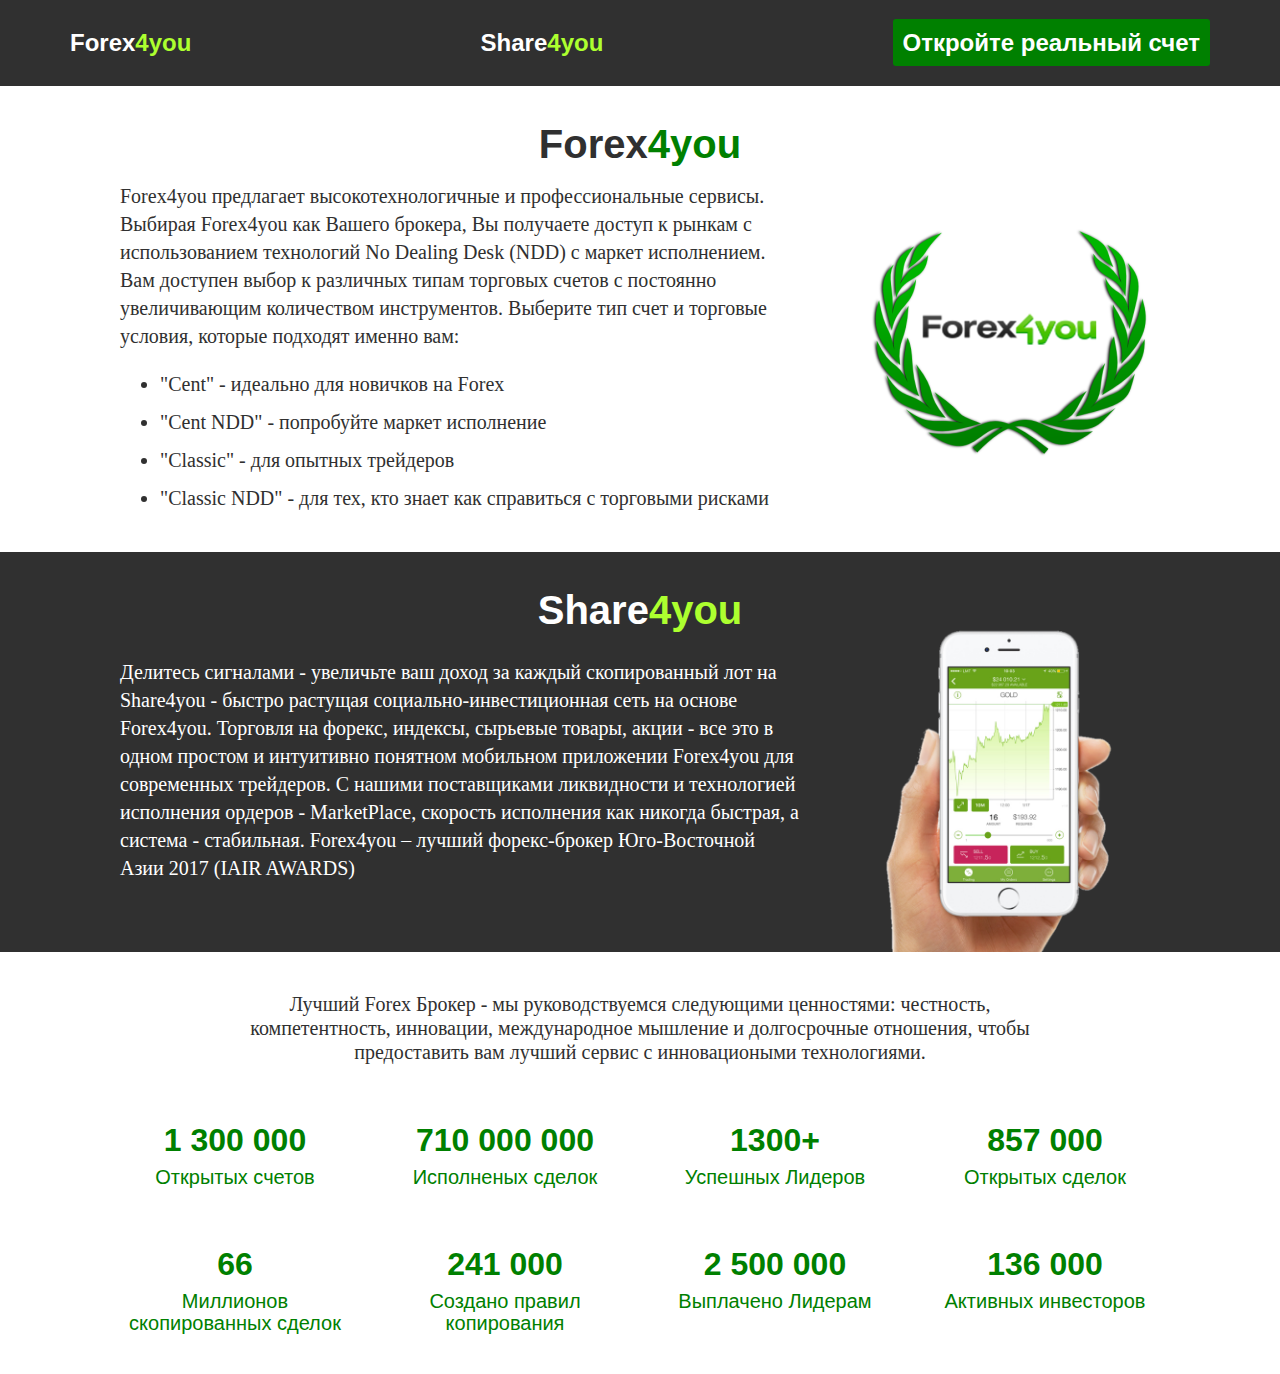
==== landing/index.html @ 1aeba574 "landing" ====
<!DOCTYPE html>
<html lang="en">
<head>
    <meta charset="UTF-8">
    <meta name="viewport" content="width=device-width, initial-scale=1.0">
    <link rel="stylesheet" href="styles/normalize.css">
    <link rel="stylesheet" href="styles/style.css">
    <title>Document</title>
</head>
<body>
    <header class="header">
        <div class="container">
            <div class="header__top">
                <ul class="header__top_menu">
                    <li><a href="https://www.forex4you.ru.com/?affid=4q2jcdx">Forex<span class="last_word">4you</span></a></li>
                    <li><a href="https://www.share4you.com/ru/?affid=4q2jcdx">Share<span class="last_word">4you</span></a></li>
                    <li><a href="https://account.forex4you.ru.com/ru/user-registration/?affid=4q2jcdx" class="header__btn">Откройте реальный счет</a></li>
                </ul>     
            </div>
        </div>    
    </header>
    <section class="about">
        <div class="container">
            <div class="about__inner">
                <div class="about__header">
                    <h1>Forex<span class="last_word">4you</span></h1>
                </div>
                
                <div class="about__content">
                    <div class="about__inner_text">
                        <p>
                            Forex4you предлагает высокотехнологичные и профессиональные сервисы. Выбирая Forex4you как Вашего брокера, Вы получаете доступ к рынкам с использованием технологий No Dealing Desk (NDD) с маркет исполнением.
                            Вам доступен выбор к различных типам торговых счетов с постоянно увеличивающим количеством инструментов. Выберите тип счет и торговые условия, которые подходят именно вам:      
                        </p>
                        <ul>
                            <li>"Cent" - идеально для новичков на Forex</li>
                            <li>"Cent NDD" - попробуйте маркет исполнение</li>
                            <li>"Classic" - для опытных трейдеров</li>
                            <li>"Classic NDD" - для тех, кто знает как справиться с торговыми рисками</li> 
                        </ul>
                    </div>
                    <div class="about__inner_image">
                        <img src="img/forex4you_big.png" />
                    </div>
                </div>

            </div>
        </div>
    </section>
    <section class="about_share">
        <div class="container">
            <div class="about_share__inner">
                <div class="about_share__header">
                    <h1>
                        Share<span class="last_word">4you</span>
                    </h1>
                </div>

                <div class="about_share__content">
                            Делитесь сигналами - увеличьте ваш доход за каждый скопированный лот на Share4you - быстро растущая социально-инвестиционная сеть на основе Forex4you.
                            Торговля на форекс, индексы, сырьевые товары, акции - все это в одном простом и интуитивно понятном мобильном приложении Forex4you для современных трейдеров.
                            С нашими поставщиками ликвидности и технологией исполнения ордеров - MarketPlace, скорость исполнения как никогда быстрая, а система - стабильная.
                            Forex4you – лучший форекс-брокер Юго-Восточной Азии 2017 (IAIR AWARDS)
                </div>
            </div>
        </div>
    </section>
    <section class="achievments">
        <div class="container">
            <div class="achienvments__inner">
                <div class="achievments__header">
                    Лучший Forex Брокер - мы руководствуемся следующими ценностями: честность, компетентность, инновации, международное мышление и долгосрочные отношения, чтобы предоставить вам лучший сервис с инновациоными технологиями.
                </div>
                <div class="achievments__content">
                    <ul class="achievments__content_list">
                        <li><span>1 300 000</span> Открытых счетов</li>
                        <li><span>710 000 000</span> Исполненых сделок</li>
                        <li><span>1300+</span> Успешных Лидеров</li>
                        <li><span>857 000</span> Открытых сделок</li>
                        <li><span>66</span> Миллионов скопированных сделок</li>
                        <li><span>241 000</span> Создано правил копирования</li>
                        <li><span>2 500 000</span> Выплачено Лидерам</li>
                        <li><span>136 000</span> Активных инвесторов</li>
                    </ul>
                </div>
            </div>
        </div>
    </section>
</body>
</html>
---- landing/styles/style.css ----
*{
    box-sizing: border-box;
}

body{
    font-family: 'PT Serif', serif;
    font-weight: 500;
    font-size: 20px;
    line-height: 20px;
    color: #303030;
    background-color: white;
}

p, ul, li, h1{
    margin:0;
    padding: 0;
}

.container{
    max-width: 1170px;
    margin: 0 auto;
    padding: 0 15px;
}

header{
    font-family: 'Roboto', sans-serif;
    background-color: #303030;
    line-height: 36px;
}

.header__top{
    padding: 15px 0;
}

.header__top a ,
.header__top:active a,
.header__top:visited a,
.header__top:hover a{
    color: white;
    text-decoration: none;
}

.header__top ul{
    display: flex;
	justify-content: space-between;
    align-items: center;
    padding: 10px 0;
    margin: 0;
}

.header__top ul li{
    list-style: none;
    display: inline-block;
    font-size: 24px;
    font-weight: bold;
}

.last_word{
    color:greenyellow;
}

.header__btn{
    background-color: green;
    padding: 10px 10px;
    border-radius: 3px;
}

.header__btn:active{
    background-color: #9a9b9b;
}

.about__inner{
    padding: 40px 0 ;
}

.about__header,
.about_share__header{
    text-align: center;
    font-family: 'Roboto', sans-serif;
    line-height: 36px;
}

.about__header .last_word{
    color: green;
}

.about__content{
    padding-top: 20px;
    margin: 0 50px;
    display: flex;
    align-items: center;
    justify-content: space-between;
}

.about__inner_text{
    max-width: 680px;
    line-height: 28px;

}

.about__inner_text ul{
    margin-left: 40px;
    margin-top: 20px;
}

.about__inner_text ul li{
    margin-top: 10px;
}

.about_share{
    background: #303030;
    color: white;
}

.about_share__inner{
    padding-top: 40px;
    min-height: 400px;
    background-image: url(../img/background_about_share.png);
    background-size: 700px;
	background-repeat: no-repeat;
    background-position: bottom 0 right -80px;
}

.about_share__content{
    text-align: left;
    line-height: 28px;
    padding-top: 30px;
    margin-left: 50px;
    max-width: 680px;
}

.achievments{
    padding: 40px 0;
}

.achievments__header{
    text-align: center;
    max-width: 800px;
    font-size: 20px;
    line-height: 24px;
    margin: 0 auto;
}

.achievments__content{
    padding-top: 60px;
    margin: 0 50px;
    font-family: 'Roboto', sans-serif;
    line-height: 22px;  
    color: green;
}

.achievments__content ul{
    display: grid;
    grid-template-columns: repeat(4, 1fr);
    row-gap: 60px;
    column-gap: 40px;
}

.achievments__content ul li{
    display: block;
    text-align: center;
}

.achievments__content ul>li>span{
    font-size: 32px;
    line-height: 32px; 
    font-weight: bold;
    display: block;
    margin-bottom: 10px;
}
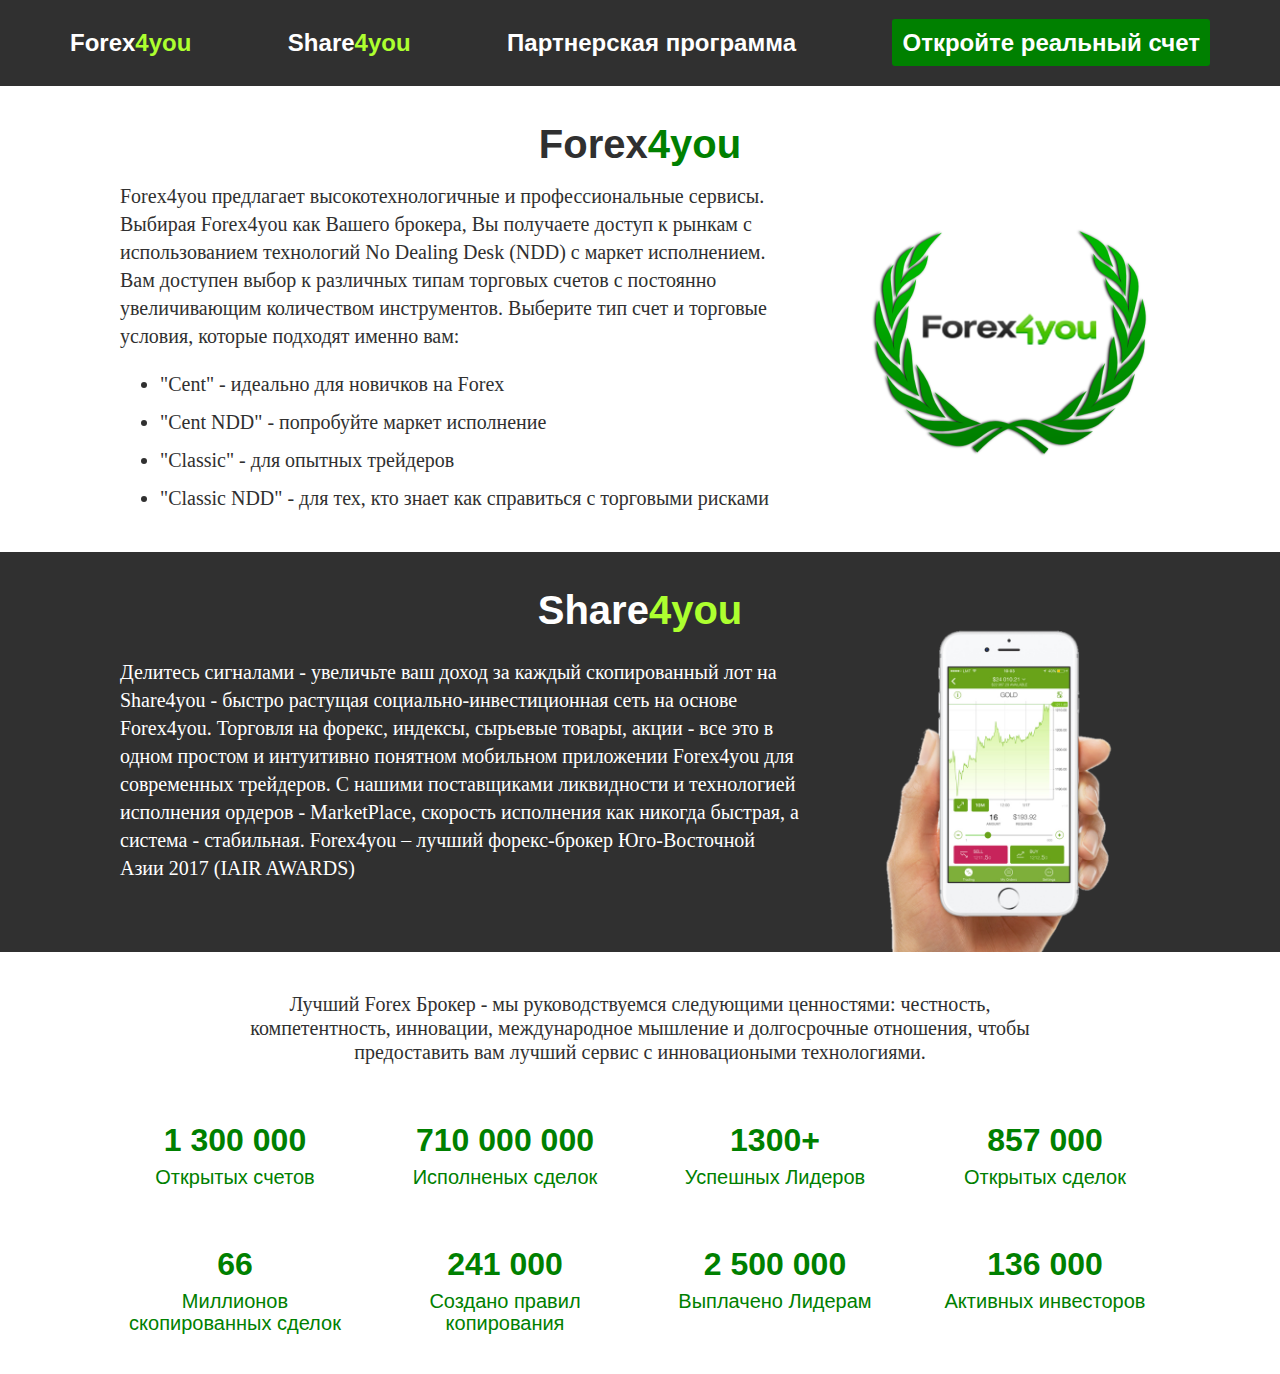
==== commit 3b65e0e0: "add partnership" ====
--- a/landing/index.html
+++ b/landing/index.html
@@ -14,6 +14,7 @@
                 <ul class="header__top_menu">
                     <li><a href="https://www.forex4you.ru.com/?affid=4q2jcdx">Forex<span class="last_word">4you</span></a></li>
                     <li><a href="https://www.share4you.com/ru/?affid=4q2jcdx">Share<span class="last_word">4you</span></a></li>
+                    <li><a href="https://partners.forex4you.com/ru/?affid=4q2jcdx">Партнерская программа</a></li>
                     <li><a href="https://account.forex4you.ru.com/ru/user-registration/?affid=4q2jcdx" class="header__btn">Откройте реальный счет</a></li>
                 </ul>     
             </div>
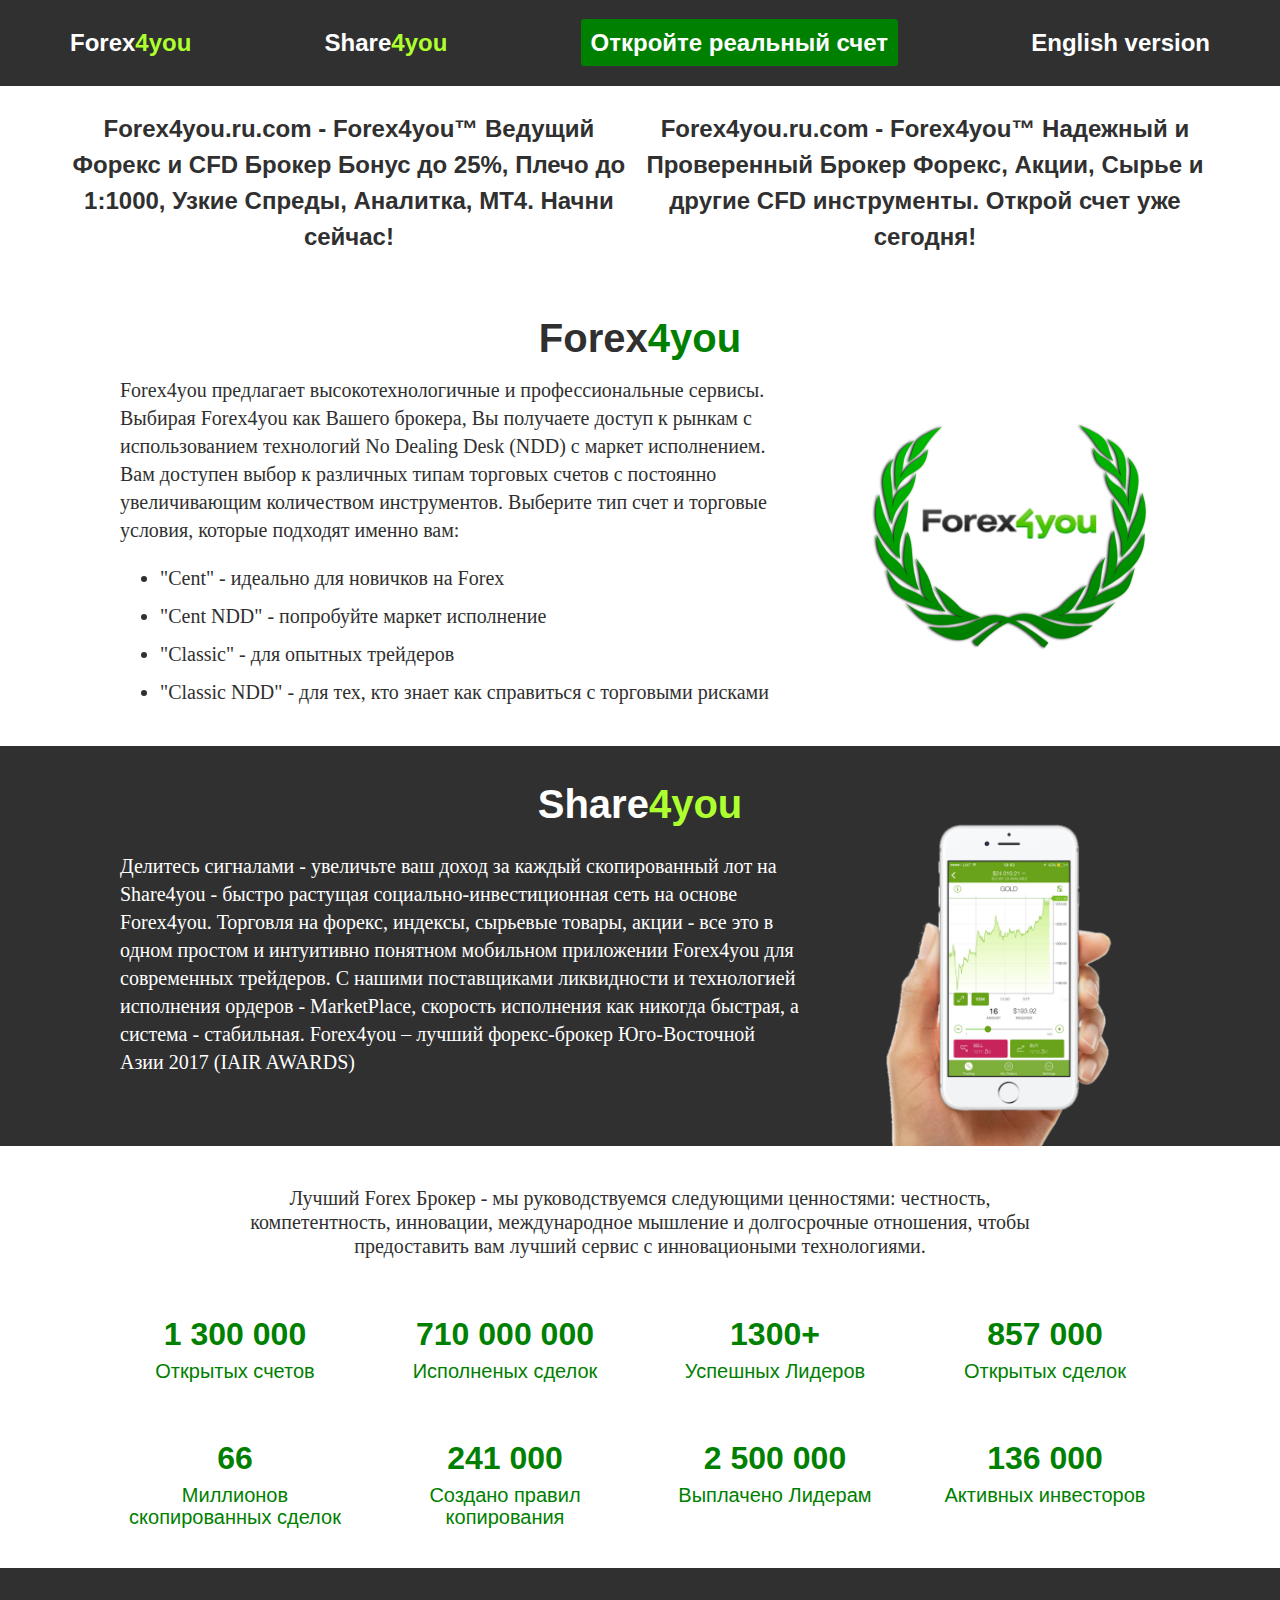
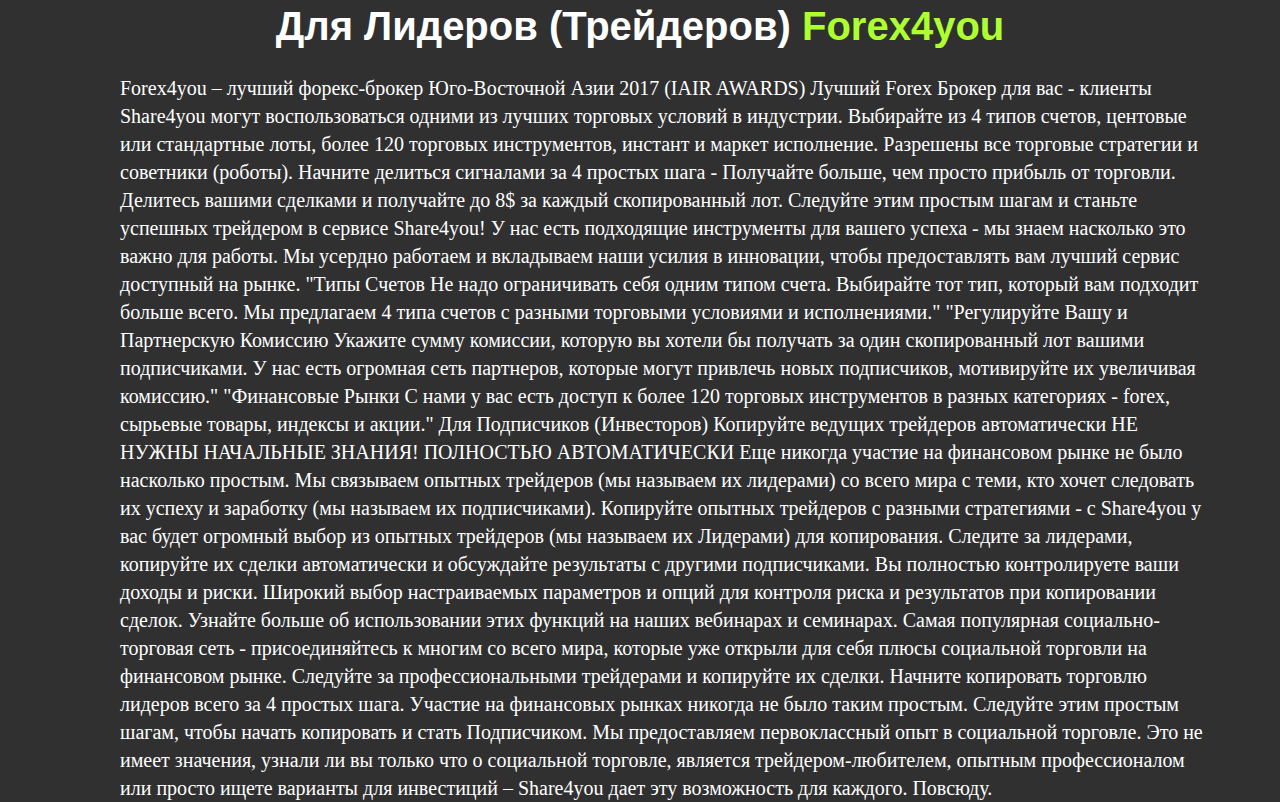
==== commit 0447d54c: "English version" ====
--- a/landing/index.html
+++ b/landing/index.html
@@ -5,7 +5,7 @@
     <meta name="viewport" content="width=device-width, initial-scale=1.0">
     <link rel="stylesheet" href="styles/normalize.css">
     <link rel="stylesheet" href="styles/style.css">
-    <title>Document</title>
+    <title>Forex4you</title>
 </head>
 <body>
     <header class="header">
@@ -14,12 +14,25 @@
                 <ul class="header__top_menu">
                     <li><a href="https://www.forex4you.ru.com/?affid=4q2jcdx">Forex<span class="last_word">4you</span></a></li>
                     <li><a href="https://www.share4you.com/ru/?affid=4q2jcdx">Share<span class="last_word">4you</span></a></li>
-                    <li><a href="https://partners.forex4you.com/ru/?affid=4q2jcdx">Партнерская программа</a></li>
                     <li><a href="https://account.forex4you.ru.com/ru/user-registration/?affid=4q2jcdx" class="header__btn">Откройте реальный счет</a></li>
+                   	<li><a href="indexEn.html">English version</a></li>
                 </ul>     
             </div>
+
         </div>    
     </header>
+                <div class="header__back">
+                <ul class="header__back_menu">
+                    <li>Forex4you.ru.com - Forex4you™
+						Ведущий Форекс и CFD Брокер
+						Бонус до 25%, Плечо до 1:1000, Узкие Спреды, Аналитка, MT4. Начни сейчас!
+					</li>
+                    <li>Forex4you.ru.com - Forex4you™
+						Надежный и Проверенный Брокер
+						Форекс, Акции, Сырье и другие CFD инструменты. Открой счет уже сегодня!
+					</li>
+                </ul>     
+            </div>
     <section class="about">
         <div class="container">
             <div class="about__inner">
@@ -87,5 +100,20 @@
             </div>
         </div>
     </section>
+     <section class="for_leaders">
+        <div class="container">
+            <div class="for_leaders__inner">
+                <div class="for_leaders__header">
+                    <h1>
+                        Для Лидеров (Трейдеров) <span class="last_word">Forex4you</span>
+                    </h1>
+                </div>
+                <div class="for_leaders__content">
+                            Forex4you – лучший форекс-брокер Юго-Восточной Азии 2017 (IAIR AWARDS) Лучший Forex Брокер для вас - клиенты Share4you могут воспользоваться одними из лучших торговых условий в индустрии. Выбирайте из 4 типов счетов, центовые или стандартные лоты, более 120 торговых инструментов, инстант и маркет исполнение. Разрешены все торговые стратегии и советники (роботы). Начните делиться сигналами за 4 простых шага - Получайте больше, чем просто прибыль от торговли. Делитесь вашими сделками и получайте до 8$ за каждый скопированный лот. Следуйте этим простым шагам и станьте успешных трейдером в сервисе Share4you! У нас есть подходящие инструменты для вашего успеха - мы знаем насколько это важно для работы. Мы усердно работаем и вкладываем наши усилия в инновации, чтобы предоставлять вам лучший сервис доступный на рынке. "Типы Счетов Не надо ограничивать себя одним типом счета. Выбирайте тот тип, который вам подходит больше всего. Мы предлагаем 4 типа счетов с разными торговыми условиями и исполнениями." "Регулируйте Вашу и Партнерскую Комиссию Укажите сумму комиссии, которую вы хотели бы получать за один скопированный лот вашими подписчиками. У нас есть огромная сеть партнеров, которые могут привлечь новых подписчиков, мотивируйте их увеличивая комиссию." "Финансовые Рынки С нами у вас есть доступ к более 120 торговых инструментов в разных категориях - forex, сырьевые товары, индексы и акции." Для Подписчиков (Инвесторов) Копируйте ведущих трейдеров автоматически НЕ НУЖНЫ НАЧАЛЬНЫЕ ЗНАНИЯ! ПОЛНОСТЬЮ АВТОМАТИЧЕСКИ Еще никогда участие на финансовом рынке не было насколько простым. Мы связываем опытных трейдеров (мы называем их лидерами) со всего мира с теми, кто хочет следовать их успеху и заработку (мы называем их подписчиками). Копируйте опытных трейдеров с разными стратегиями - с Share4you у вас будет огромный выбор из опытных трейдеров (мы называем их Лидерами) для копирования. Следите за лидерами, копируйте их сделки автоматически и обсуждайте результаты с другими подписчиками. Вы полностью контролируете ваши доходы и риски. Широкий выбор настраиваемых параметров и опций для контроля риска и результатов при копировании сделок. Узнайте больше об использовании этих функций на наших вебинарах и семинарах. Самая популярная социально-торговая сеть - присоединяйтесь к многим со всего мира, которые уже открыли для себя плюсы социальной торговли на финансовом рынке. Следуйте за профессиональными трейдерами и копируйте их сделки. Начните копировать торговлю лидеров всего за 4 простых шага. Участие на финансовых рынках никогда не было таким простым. Следуйте этим простым шагам, чтобы начать копировать и стать Подписчиком. Мы предоставляем первоклассный опыт в социальной торговле. Это не имеет значения, узнали ли вы только что о социальной торговле, является трейдером-любителем, опытным профессионалом или просто ищете варианты для инвестиций – Share4you дает эту возможность для каждого. Повсюду.
+
+                </div>
+            </div>
+        </div>
+    </section>
 </body>
 </html>--- a/landing/styles/style.css
+++ b/landing/styles/style.css
@@ -54,6 +54,32 @@
     font-size: 24px;
     font-weight: bold;
 }
+.header__back{
+    padding: 15px 0;
+    background-color: white;
+    font-family: 'Roboto', sans-serif;
+    width: 90%;
+    text-align: center;
+    margin-left: 5%;
+    margin-right: 5%;
+    line-height: 36px;
+}
+
+
+.header__back ul{
+    display: flex;
+    justify-content: space-between;
+    align-items: center;
+    padding: 10px 0;
+    margin: 0;
+}
+
+.header__back ul li{
+    list-style: none;
+    display: inline-block;
+    font-size: 24px;
+    font-weight: bold;
+}
 
 .last_word{
     color:greenyellow;
@@ -75,6 +101,11 @@
 
 .about__header,
 .about_share__header{
+    text-align: center;
+    font-family: 'Roboto', sans-serif;
+    line-height: 36px;
+}
+.for_leaders__header{
     text-align: center;
     font-family: 'Roboto', sans-serif;
     line-height: 36px;
@@ -108,6 +139,10 @@
 }
 
 .about_share{
+    background: #303030;
+    color: white;
+}
+.for_leaders{
     background: #303030;
     color: white;
 }
@@ -121,12 +156,27 @@
     background-position: bottom 0 right -80px;
 }
 
+.for_leaders__inner{
+    padding-top: 40px;
+    min-height: 400px;
+    background-size: 700px;
+    background-repeat: no-repeat;
+    background-position: bottom 0 right -80px;
+}
 .about_share__content{
     text-align: left;
     line-height: 28px;
     padding-top: 30px;
     margin-left: 50px;
     max-width: 680px;
+}
+
+.for_leaders__content{
+    text-align: left;
+    line-height: 28px;
+    padding-top: 30px;
+    margin-left: 50px;
+    max-width: 1100px;
 }
 
 .achievments{
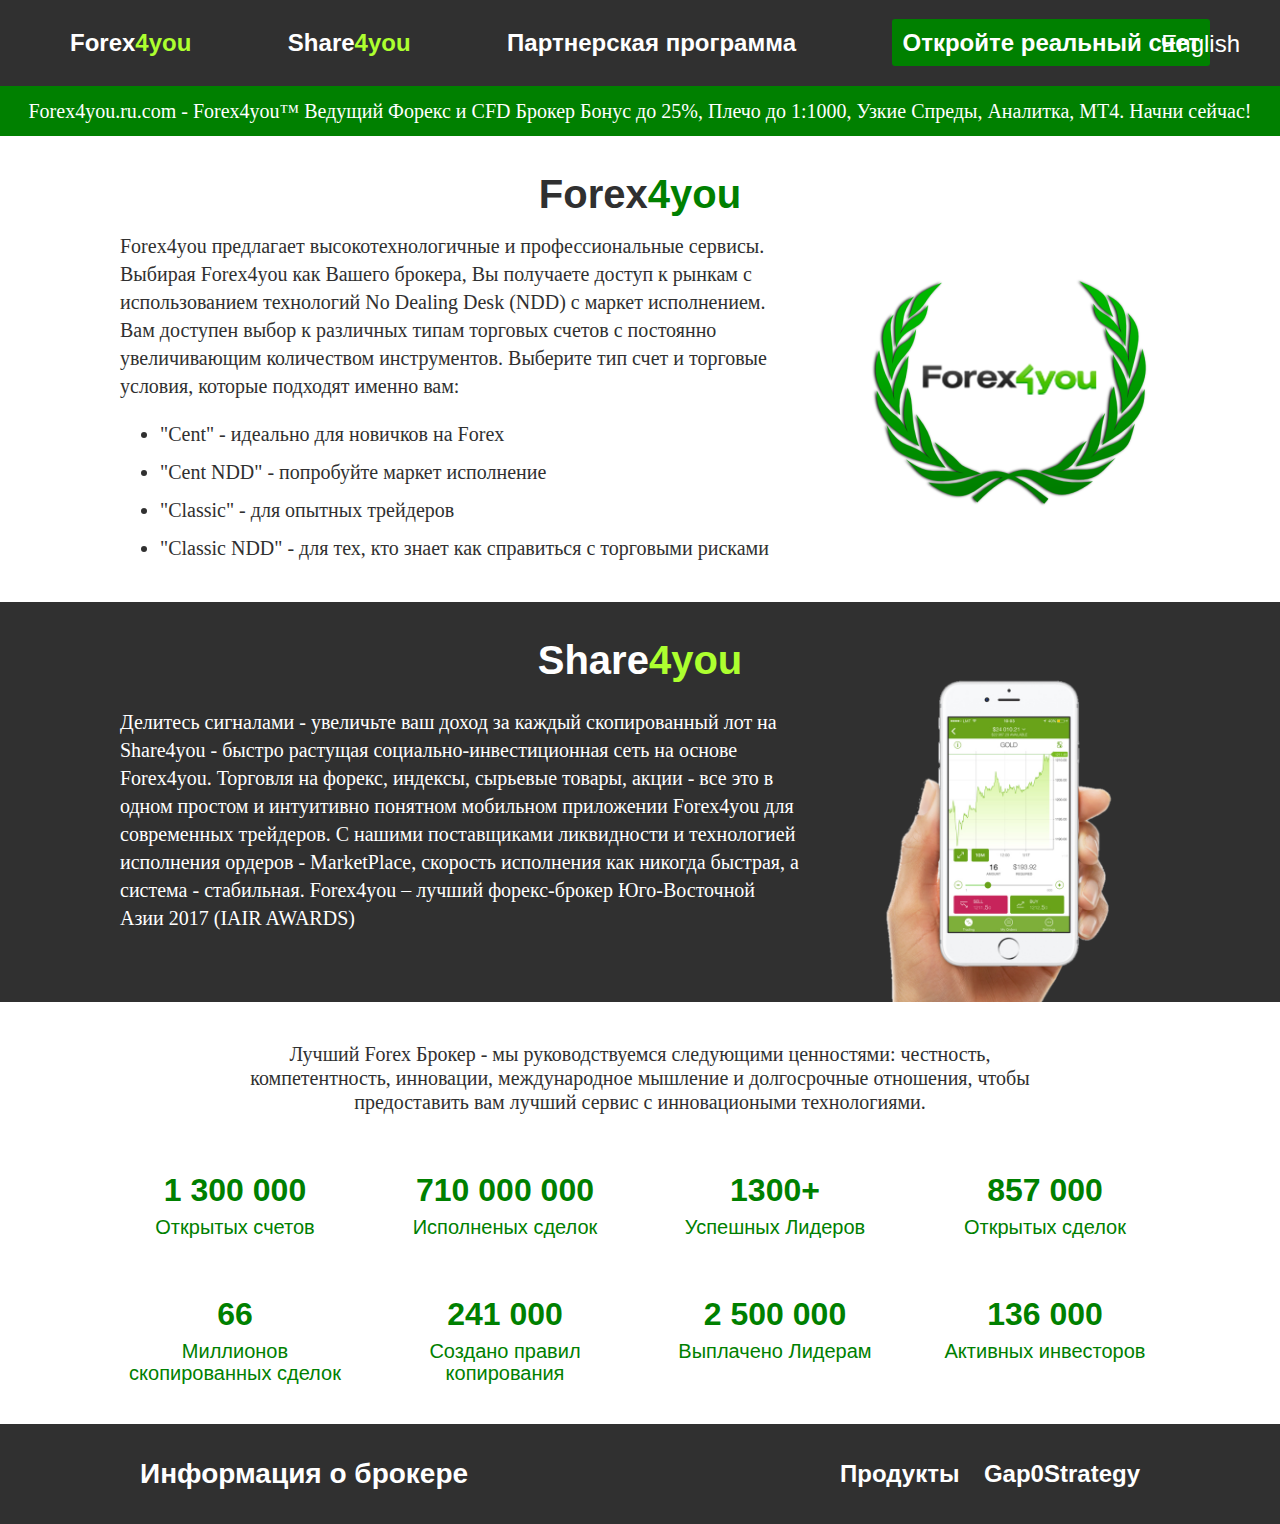
==== commit 21777850: "landing_v2" ====
--- a/landing/index.html
+++ b/landing/index.html
@@ -14,25 +14,16 @@
                 <ul class="header__top_menu">
                     <li><a href="https://www.forex4you.ru.com/?affid=4q2jcdx">Forex<span class="last_word">4you</span></a></li>
                     <li><a href="https://www.share4you.com/ru/?affid=4q2jcdx">Share<span class="last_word">4you</span></a></li>
+                    <li><a href="https://partners.forex4you.com/ru/?affid=4q2jcdx">Партнерская программа</a></li>   
                     <li><a href="https://account.forex4you.ru.com/ru/user-registration/?affid=4q2jcdx" class="header__btn">Откройте реальный счет</a></li>
-                   	<li><a href="indexEn.html">English version</a></li>
-                </ul>     
+                </ul>   
+                <a href="indexEn.html" class="header__lang">English</a>  
             </div>
-
         </div>    
     </header>
-                <div class="header__back">
-                <ul class="header__back_menu">
-                    <li>Forex4you.ru.com - Forex4you™
-						Ведущий Форекс и CFD Брокер
-						Бонус до 25%, Плечо до 1:1000, Узкие Спреды, Аналитка, MT4. Начни сейчас!
-					</li>
-                    <li>Forex4you.ru.com - Forex4you™
-						Надежный и Проверенный Брокер
-						Форекс, Акции, Сырье и другие CFD инструменты. Открой счет уже сегодня!
-					</li>
-                </ul>     
-            </div>
+    <section class="header__bottom">
+        Forex4you.ru.com - Forex4you™ Ведущий Форекс и CFD Брокер Бонус до 25%, Плечо до 1:1000, Узкие Спреды, Аналитка, MT4. Начни сейчас!  
+    </section>
     <section class="about">
         <div class="container">
             <div class="about__inner">
@@ -100,20 +91,18 @@
             </div>
         </div>
     </section>
-     <section class="for_leaders">
+    <footer class="footer">
         <div class="container">
-            <div class="for_leaders__inner">
-                <div class="for_leaders__header">
-                    <h1>
-                        Для Лидеров (Трейдеров) <span class="last_word">Forex4you</span>
-                    </h1>
-                </div>
-                <div class="for_leaders__content">
-                            Forex4you – лучший форекс-брокер Юго-Восточной Азии 2017 (IAIR AWARDS) Лучший Forex Брокер для вас - клиенты Share4you могут воспользоваться одними из лучших торговых условий в индустрии. Выбирайте из 4 типов счетов, центовые или стандартные лоты, более 120 торговых инструментов, инстант и маркет исполнение. Разрешены все торговые стратегии и советники (роботы). Начните делиться сигналами за 4 простых шага - Получайте больше, чем просто прибыль от торговли. Делитесь вашими сделками и получайте до 8$ за каждый скопированный лот. Следуйте этим простым шагам и станьте успешных трейдером в сервисе Share4you! У нас есть подходящие инструменты для вашего успеха - мы знаем насколько это важно для работы. Мы усердно работаем и вкладываем наши усилия в инновации, чтобы предоставлять вам лучший сервис доступный на рынке. "Типы Счетов Не надо ограничивать себя одним типом счета. Выбирайте тот тип, который вам подходит больше всего. Мы предлагаем 4 типа счетов с разными торговыми условиями и исполнениями." "Регулируйте Вашу и Партнерскую Комиссию Укажите сумму комиссии, которую вы хотели бы получать за один скопированный лот вашими подписчиками. У нас есть огромная сеть партнеров, которые могут привлечь новых подписчиков, мотивируйте их увеличивая комиссию." "Финансовые Рынки С нами у вас есть доступ к более 120 торговых инструментов в разных категориях - forex, сырьевые товары, индексы и акции." Для Подписчиков (Инвесторов) Копируйте ведущих трейдеров автоматически НЕ НУЖНЫ НАЧАЛЬНЫЕ ЗНАНИЯ! ПОЛНОСТЬЮ АВТОМАТИЧЕСКИ Еще никогда участие на финансовом рынке не было насколько простым. Мы связываем опытных трейдеров (мы называем их лидерами) со всего мира с теми, кто хочет следовать их успеху и заработку (мы называем их подписчиками). Копируйте опытных трейдеров с разными стратегиями - с Share4you у вас будет огромный выбор из опытных трейдеров (мы называем их Лидерами) для копирования. Следите за лидерами, копируйте их сделки автоматически и обсуждайте результаты с другими подписчиками. Вы полностью контролируете ваши доходы и риски. Широкий выбор настраиваемых параметров и опций для контроля риска и результатов при копировании сделок. Узнайте больше об использовании этих функций на наших вебинарах и семинарах. Самая популярная социально-торговая сеть - присоединяйтесь к многим со всего мира, которые уже открыли для себя плюсы социальной торговли на финансовом рынке. Следуйте за профессиональными трейдерами и копируйте их сделки. Начните копировать торговлю лидеров всего за 4 простых шага. Участие на финансовых рынках никогда не было таким простым. Следуйте этим простым шагам, чтобы начать копировать и стать Подписчиком. Мы предоставляем первоклассный опыт в социальной торговле. Это не имеет значения, узнали ли вы только что о социальной торговле, является трейдером-любителем, опытным профессионалом или просто ищете варианты для инвестиций – Share4you дает эту возможность для каждого. Повсюду.
-
+            <div class="footer__inner">
+                <div class="footer__inner_name">Информация о брокере</div>
+                <div class="footer__inner_contacts">
+                    <ul>
+                        <li><a href="https://www.mql5.com/ru/users/igor123/seller">Продукты</a></li>
+                        <li><a href="https://www.mql5.com/ru/market/product/11425#">Gap0Strategy</a></li>
+                    </ul>
                 </div>
             </div>
         </div>
-    </section>
+    </footer>
 </body>
 </html>--- a/landing/styles/style.css
+++ b/landing/styles/style.css
@@ -28,8 +28,17 @@
     line-height: 36px;
 }
 
-.header__top{
+.header{
     padding: 15px 0;
+    position: relative;
+}
+
+.header__lang{
+    position: absolute;
+    font-family:'Roboto', sans-serif;
+    font-size: 24px;
+    top: 30%;
+    right: 40px;
 }
 
 .header__top a ,
@@ -54,31 +63,12 @@
     font-size: 24px;
     font-weight: bold;
 }
-.header__back{
-    padding: 15px 0;
-    background-color: white;
-    font-family: 'Roboto', sans-serif;
-    width: 90%;
-    text-align: center;
-    margin-left: 5%;
-    margin-right: 5%;
-    line-height: 36px;
-}
-
-
-.header__back ul{
-    display: flex;
-    justify-content: space-between;
-    align-items: center;
-    padding: 10px 0;
-    margin: 0;
-}
-
-.header__back ul li{
-    list-style: none;
-    display: inline-block;
-    font-size: 24px;
-    font-weight: bold;
+.header__bottom{
+    background-color: green;
+    text-align: center;
+    line-height: 50px;
+    color: white;
+    height: 50px;
 }
 
 .last_word{
@@ -217,4 +207,50 @@
     font-weight: bold;
     display: block;
     margin-bottom: 10px;
+}
+
+.footer{
+    height: 100px;
+    background-color: #303030;
+    color: white;
+    font-size: 24px;
+    font-weight: bold;
+    font-family: 'Roboto', sans-serif;;
+}
+
+.footer__inner{
+    padding-top: 40px;
+    padding-left: 70px;
+    padding-right: 70px;
+    display: flex;
+    justify-content: space-between;
+    align-items: center;
+}
+
+.footer__inner_name{
+    font-size: 28px;
+}
+
+.footer__inner_contacts ul{
+    display: flex;
+	justify-content: space-between;
+    align-items: center;
+    width: 300px;
+}
+
+.footer__inner_contacts ul li{
+    display: inline-block;
+    list-style: none;
+}
+
+.footer__inner_contacts a{
+    color: white;
+    text-decoration: none;
+    padding-bottom: 2px;
+}
+
+.footer__inner_contacts a:hover{
+    border-bottom-color: white;
+    border-bottom-width: 3px;
+    border-bottom-style: solid;
 }